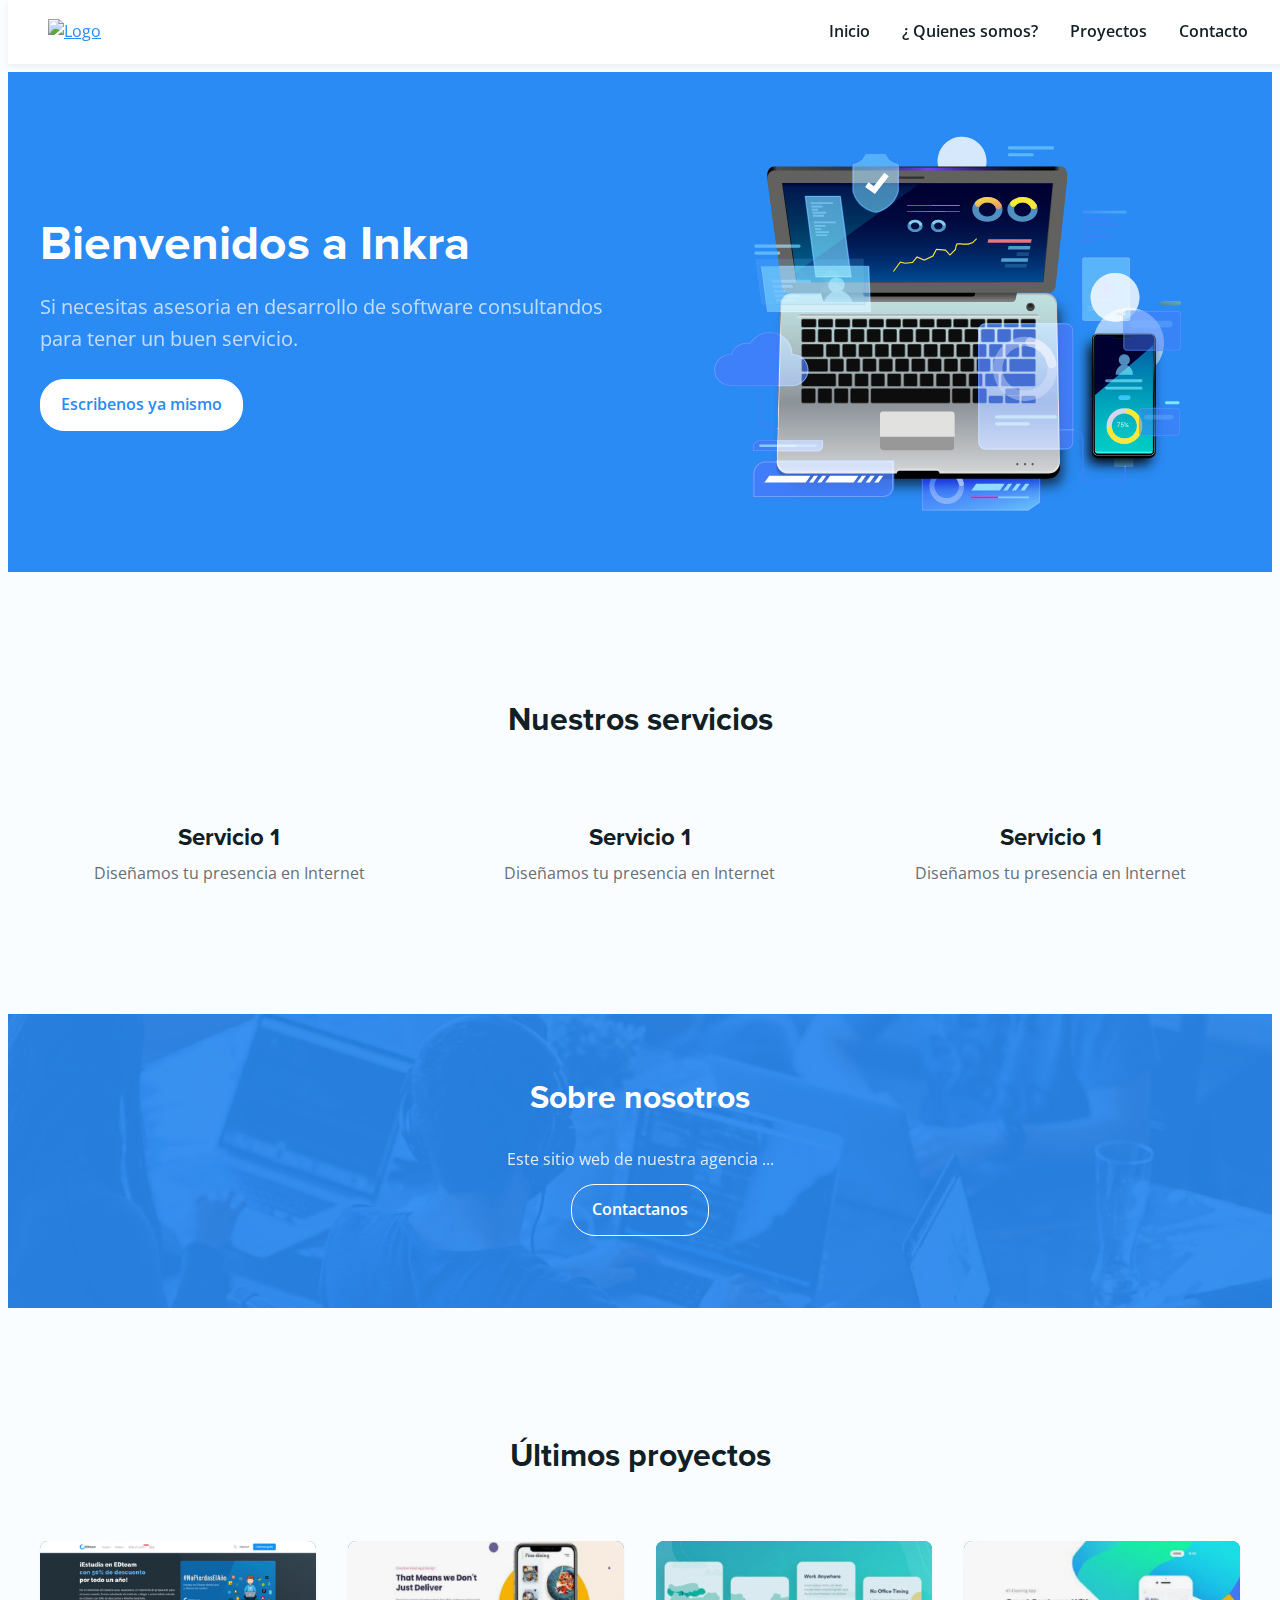
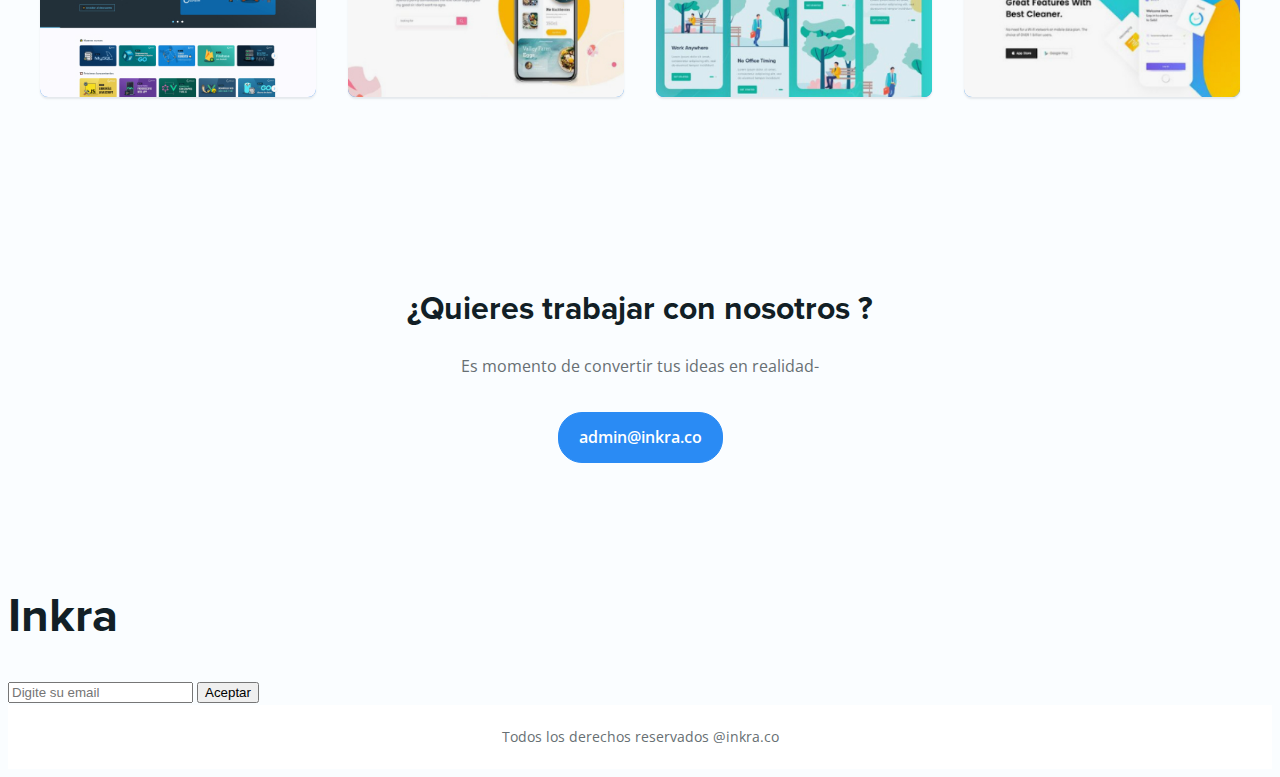
==== index.html @ 444f8870 "Merge pull request #5 from adersonrangel/dev" ====
<!DOCTYPE html>
<html lang="es">
<head>
    <meta charset="UTF-8">
    <meta name="viewport" content="width=device-width, initial-scale=1.0">
    <!-- Normalizae CSS -->
    <link rel="stylesheet" href="https://necolas.github.io/normalize.css/8.0.1/normalize.css">
    <!-- Mis estilos -->
    <link rel="stylesheet" href="./css/styles.css">
    <!-- Jam Icons -->
    <link rel="stylesheet" href="https://unpkg.com/jam-icons/css/jam.min.css">

    <title>Bienvenidos | Inkra</title>
</head>

<body>
    <!-- Cabecera -->
    <header class="main-header">
        <div class="content-wrapper">
            <a href="./index.html">
                <img src="" alt="Logo">
            </a>
            <span id="open-menu-button" class="jam jam-menu"></span>
            <nav id="main-menu" class="main-menu">
                <span id="close-menu-button" class="jam jam-close"></span>
                <ul>
                    <li>
                        <a href="./index.html">Inicio</a>
                    </li>
                    <li>
                        <a href="/nosotros.html">¿ Quienes somos?</a>
                    </li>
                    <li>
                        <a href="/proyectos.html"> Proyectos</a>
                    </li>
                    <li>
                        <a href="/contacto.html">Contacto</a>
                    </li>
                </ul>
            </nav>
        </div>
    </header>
    <main>
        <!-- Banner principal -->
        <section class="main-banner section-container">
            <div class="content-wrapper content">
                <div class="container">
                    <h1 class="title">Bienvenidos a Inkra</h1>
                    <p class="subtitle">Si necesitas asesoria en desarrollo de software consultandos para tener un buen
                        servicio.</p>
                    <div>
                        <a class="button white" href="./contacto.html">Escribenos ya mismo</a>
                    </div>
                </div>
                <div class="container">
                    <img class="image" src="./images/computer.svg" alt="Computador EDSoft">
                </div>
            </div>
        </section>
        <!-- nuestros sevicios -->
        <section class="services-section section-container">
            <h2>Nuestros servicios</h2>
            <div class="content-wrapper">
                <article class="service-item">
                    <span class="jam jam-attachment"></span>
                    <h3>Servicio 1</h3>
                    <p>Diseñamos tu presencia en Internet</p>
                </article>
                <article class="service-item">
                    <span class="jam jam-computer"></span>
                    <h3>Servicio 1</h3>
                    <p>Diseñamos tu presencia en Internet</p>
                </article>
                <article class="service-item">
                    <span class="jam jam-keyboard"></span>
                    <h3>Servicio 1</h3>
                    <p>Diseñamos tu presencia en Internet</p>
                </article>
            </div>
        </section>
        <!-- Sobre nosotros -->
        <section class="section-container about-section">
            <div class="content-wrapper">
                <h2 class="title">Sobre nosotros</h2>
                <p>Este sitio web de nuestra agencia ...</p>
                <a href="" class="button white ghost">Contactanos</a>
            </div>
            <img class="background" src="./images/bg-section.jpg" alt="Imagen de fondo">
        </section>
        <!-- Ultimos proyectos -->
        <section class="section-container last-projects">
            <h2>Últimos proyectos</h2>
            <div class="content-wrapper">
                <a href="#" class="project-item">
                    <article>
                        <div>
                            <h4>Titulo proyecto</h4>
                            <p>Descripción de proyecto</p>
                        </div>
                        <div class="image-container">
                            <img src="./images/project-1.jpg" alt="Proyecto 1">
                        </div>
                    </article>
                </a>
                <a href="#" class="project-item">
                    <article>
                        <div>
                            <h4>Titulo proyecto</h4>
                            <p>Descripción de proyecto</p>
                        </div>
                        <div class="image-container">
                            <img src="./images/project-2.jpg" alt="Proyecto 2">
                        </div>
                    </article>
                </a>
                <a href="#" class="project-item">
                    <article>
                        <div>
                            <h4>Titulo proyecto</h4>
                            <p>Descripción de proyecto</p>
                        </div>
                        <div class="image-container">
                            <img src="./images/project-3.jpg" alt="Proyecto 3">
                        </div>
                    </article>
                </a>
                <a href="#" class="project-item">
                    <article>
                        <div>
                            <h4>Titulo proyecto</h4>
                            <p>Descripción de proyecto</p>
                        </div>
                        <div class="image-container">
                            <img src="./images/project-4.jpg" alt="Proyecto 4">
                        </div>
                    </article>
                </a>
            </div>
        </section>
        <!-- Trabaja con nosotros -->
        <section class="work-with-us">
            <div class="content-wrapper">
                <h2 class="title">¿Quieres trabajar con nosotros ?</h2>
                <p class="subtitle">Es momento de convertir tus ideas en realidad-</p>
                <a href="mailto:admin@inkra.co" class="button">admin@inkra.co</a>
                <div class="social-networks">
                    <a href="#" target="_blank"><span class="jam jam-facebook"></span></a>
                    <a href="#" target="_blank"><span class="jam jam-twitter"></span></a>
                    <a href="#" target="_blank"><span class="jam jam-whatsapp"></span></a>
                    <a href="#" target="_blank"><span class="jam jam-instagram"></span></a>
                </div>
            </div>
        </section>
    </main>
    <h1>Inkra</h1>
    <form action="" method="post">
        <input type="text" name="txtEmail" id="txtEmail" placeholder="Digite su email">
        <input type="button" value="Aceptar">
    </form>
    <footer class="main-footer">
        <p>Todos los derechos reservados @inkra.co</p>
    </footer>
    <script src="./js/menu.js"></script>
</body>
</html>
---- css/styles.css ----
/* ----- ESTILOS BASE ----- */

/*  Importación de fuentes desde Google Fonts  */
@import url('https://fonts.googleapis.com/css2?family=Open+Sans:wght@400;600;800&display=swap');

/*  Importación de fuentes desde un archivo del mismo proyecto  */
@font-face {
  font-family : 'Proxima Nova Rg';
  src         : url('/files/proxima-nova-bold.otf');
}

:root {
  /*  Variables del proyecto  */

  /*  Anchura máxima del contenido en desktop */
  --max-width : 1200px;

  /*  Colores  */
  --primary-color     : #2A8BF4;
  --primary-color-alt : #035DBF;
  --title-color       : #121F26;
  --text-color        : #676F73;
  --body-bg-color     : #FAFDFF;
  --white-color       : #ffffff;
  --color             : var(--primary-color);
  --color-alt         : var(--primary-color-alt);

  /*  Fuentes  */
  --body-font  : 'Open Sans', sans-serif;
  --title-font : 'Proxima Nova Rg', sans-serif;

  /*  Tamaños  */
  --header-height     : 3rem;
  --section-spacing   : 4rem;
  --block-spacing     : 2rem;
  --body-line-height  : 1.6;
  --title-line-height : 1.3;

  /* Tamaños de fuentes */
  --h1-font-size      : 2rem;
  --h2-font-size      : 1.5rem;
  --h3-font-size      : 1.25rem;
  --h4-font-size      : 1rem;
  --big-font-size     : 1rem;
  --normal-font-size  : 0.875rem;
  --small-font-size   : 0.75rem;
  --smaller-font-size : 0.6875rem;

  /* Capas */
  --z-back       : -10;
  --z-normal     : 1;
  --z-front      : 10;
  --z-tooltip    : 20;
  --z-overlay    : 30;
  --z-modal      : 40;
  --z-fixed      : 50;
  --z-off-canvas : 100;

  /* Otros */
  --border-radius : 0.5rem;
  --box-shadow    : 0 2px 2px rgba(36, 47, 66, 0.1);
}

@media screen and (min-width: 1024px) {

  /*  Variables de tamaño en desktop  */
  :root {
    --header-height         : 4rem;
    --section-spacing       : 8rem;
    --block-spacing         : 4rem;
    --h1-font-size          : 3rem;
    --h2-font-size          : 2rem;
    --h3-font-size          : 1.5rem;
    --h4-font-size          : 1.25rem;
    --big-font-size         : 1.25rem;
    --normal-font-size      : 1rem;
    --small-font-size       : 0.875rem;
    --smaller-font-size     : 0.75rem;
  }

}

body {
  display          : flex;
  flex-direction   : column;
  min-height       : calc(100vh - var(--header-height));
  color            : var(--text-color);
  padding-top      : var(--header-height);
  font-family      : var(--body-font);
  font-size        : var(--normal-font-size);
  line-height      : var(--body-line-height);
  background-color : var(--body-bg-color);
}

a {
  color : var(--primary-color);
}

p {
  margin-top : 0;
}

h1,
h2,
h3,
h4,
h5,
h6 {
  margin-top  : 0;
  color       : var(--title-color);
  font-family : var(--title-font);
  line-height : var(--title-line-height);
  font-weight : 800;
}

h1 {
  font-size:  var(--h1-font-size);
}

h2 {
  font-size : var(--h2-font-size);
}

h3 {
  font-size : var(--h3-font-size);
}

h4 {
  font-size : var(--h4-font-size);
}

.main h1 {
  margin-bottom : var(--block-spacing);
  padding-top   : var(--block-spacing);
}

.content-wrapper {
  width        : calc(100% - 2rem);
  max-width    : var(--max-width);
  margin-left  : 1rem;
  margin-right : 1rem;
}

@media screen and (min-width: 1024px) {

  .content-wrapper {
    width        : 100%;
    margin-left  : auto;
    margin-right : auto;
  }

}


.section-container {
  margin-bottom : var(--section-spacing);
}

.section-container h1,
.section-container h2 {
  text-align : center;
}

.image-container {
  width          : 100%;
  height         : 0;
  overflow       : hidden;
  position       : relative;
  padding-bottom : 56.25%;
}

.image-container img {
  position   : absolute;
  top        : 0;
  left       : 0;
  width      : 100%;
  height     : 100%;
  object-fit : cover;
}

/* ----- BOTONES ----- */

.button {
  display         : inline-block;
  padding         : 0.75rem 1.25rem;
  border-radius   : 1.5rem;
  text-decoration : none;
  font-weight     : 600;
  color           : var(--white-color);
  background      : var(--color);
  border          : 1px solid var(--color);
}

.button:hover {
  background : var(--color-alt);
}

.button.white {
  --color     : var(--white-color);
  --color-alt : var(--body-bg-color);
  color       : var(--primary-color);
}

.button.ghost {
  color      : var(--color);
  background : transparent;
}

.button.ghost:hover {
  color      : var(--white-color);
  background : var(--color);
}

.button.ghost.white:hover {
  color      : var(--primary-color);
  background : var(--color);
}

/*  ----- MENÚ PRINCIPAL -----  */
.main-header {
  display    : flex;
  position   : fixed;
  top        : 0;
  height     : var(--header-height);
  width      : 100%;
  background : var(--white-color);
  box-shadow : 0 3px 5px rgba(112, 126, 132, 0.1);
  z-index    : var(--z-fixed);
}

.main-header .content-wrapper {
  display     : flex;
  align-items : center;
}

.main-header .jam {
  margin-left : auto;
}

.main-header img {
  height : 1.5rem;
}

@media screen and (min-width: 1024px) {

  .main-header img {
    height : 2rem;
  }

}

.main-header .jam {
  color     : var(--title-color);
  font-size : 2.5rem;
  cursor    : pointer;
}

@media screen and (min-width: 1024px) {

  .main-header .jam {
    display : none;
  }

}

.main-menu {
  display         : flex;
  justify-content : center;
  align-items     : center;


}

@media screen and (min-width: 1024px) {

  .main-menu {
    margin-left : auto;
  }

}

@media screen and (max-width: 1024px) {

  .main-menu {
    position        : fixed;
    top             : 0;
    left            : 0;
    width           : 100%;
    height          : 100vh;
    background      : var(--white-color);
    z-index         : var(--z-off-canvas);
    transform       : scale(0);
    transition      : transform 0.25s;
    will-change     : transform;
  }

}

.main-menu.active {
  transform : initial;
}

.main-menu ul {
  list-style   : none;
  padding-left : 0;
  margin       : 0;
}

@media screen and (min-width: 1024px) {

  .main-menu ul {
    display : flex;
  }

}

.main-menu .jam-close {
  position : absolute;
  right    : 1rem;
  top      : 0.5rem;
}

.main-menu a {
  display         : block;
  padding         : 0.75rem 1rem;
  color           : var(--title-color);
  text-decoration : none;
  font-weight     : 600;
}

.main-menu a:hover {
  color : var(--primary-color);
}

@media screen and (max-width: 1024px) {

  .main-menu a {
    text-align : center;
    font-size  : var(--big-font-size);
  }

}

@media screen and (min-width: 1024px) {

  .main-menu ul li:last-of-type a {
    padding-right : 0;
  }

}

/* ----- BANNER PRINCIPAL ----- */

.main-banner {
  display    : flex;
  background : var(--primary-color);
}

@media screen and (min-width: 1024px) {

  .main-banner {
    min-height : 500px;
  }

}

@media screen and (max-width: 1024px) {

  .main-banner {
    text-align : center;
    padding    : 2rem 0;
  }

}

.main-banner .content {
  display : grid;
  gap     : 2rem;
}

@media screen and (min-width: 1024px) {

  .main-banner .content {
    grid-template-columns : 1fr 1fr;
  }

}

@media screen and (min-width: 1024px) {

  .main-banner .container {
    display         : flex;
    flex-direction  : column;
    justify-content : center;
  }

  .main-banner .container:last-of-type {
    align-items : center;
  }

}

.main-banner .title {
  color         : var(--white-color);
  margin-bottom : 1rem;
}

@media screen and (min-width: 1024px) {

  .main-banner .title {
    text-align : left;
  }

}

.main-banner .subtitle {
  margin-bottom : 1.5rem;
  font-size     : var(--big-font-size);
  color         : var(--white-color);
  opacity       : 0.7;
}

.main-banner .image {
  width : 80%;
}

/* ----- SERVICIOS ----- */

.services-section h2 {
  margin-bottom : var(--block-spacing);
}

.services-section .content-wrapper {
  display         : grid;
  gap             : 2rem;
  justify-content : center;
}

@media screen and (min-width: 1024px) {

  .services-section .content-wrapper {
    grid-template-columns : repeat(3, 1fr);
  }

}

.service-item {
  display        : flex;
  flex-direction : column;
  align-items    : center;
  text-align     : center;
  max-width      : 300px;
  margin         : 0 auto;
}

.service-item .jam {
  margin-bottom : 1rem;
  color         : var(--primary-color);
  font-size     : 4rem;
}

.service-item h3 {
  margin-bottom : 0.5rem;
}

.service-item p {
  margin-bottom : 0;
}

/* ----- SOBRE NOSOTROS ----- */

.about-section {
  position   : relative;
  padding    : var(--block-spacing) 0;
  background : var(--primary-color);
  color      : var(--white-color);
  text-align : center;
}

.about-section .content-wrapper {
  position : relative;
  z-index  : var(--z-front);
}

.about-section .title {
  color : var(--white-color);
}

.about-section p {
  opacity : 0.85;
}

.about-section p:first-of-type {
  margin-bottom : 0.75rem;
}

.about-section p:nth-of-type(2) {
  margin-bottom: 2rem;
}

.about-section .button {
  margin-bottom : 0.5rem;
}

.about-section .btn-subtitle {
  font-size : var(--smaller-font-size);
  opacity   : 0.7;
}

.about-section .background {
  position   : absolute;
  left       : 0;
  top        : 0;
  width      : 100%;
  height     : 100%;
  object-fit : cover;
  z-index    : var(--z-normal);
  opacity    : 0.1;
}

/* ----- ÚLTIMOS PROYECTOS ----- */
.last-projects {
  display        : flex;
  flex-direction : column;
  align-items    : center;
}

.last-projects h2 {
  margin-bottom : var(--block-spacing);
}

.last-projects .content-wrapper {
  display       : grid;
  gap           : 2rem;
  margin-bottom : var(--block-spacing);
}

@media screen and (min-width: 1024px) {

  .last-projects .content-wrapper {
    grid-template-columns: repeat(4, 1fr);
  }

}

.project-item {
  text-decoration : none;
  border-radius   : var(--border-radius);
  box-shadow      : var(--box-shadow);
  background      : var(--primary-color);
  overflow        : hidden;
}

.project-item:hover img {
  opacity     : 0.1;
  will-change : opacity;
}

.project-item:hover article > div:first-of-type {
  will-change : opacity;
  opacity     : 1;
}

.project-item article {
  position : relative;
}

.project-item img {
  transition: opacity 0.25s;
}

.project-item article > div:first-of-type {
  display         : flex;
  flex-direction  : column;
  justify-content : center;
  align-items     : center;
  position        : absolute;
  top             : 0;
  left            : 0;
  width           : 100%;
  height          : 100%;
  opacity         : 0;
  color           : var(--white-color);
  transition      : opacity 0.25s;
  z-index         : var(--z-front);
}

.project-item article > div:first-of-type h4 {
  margin-bottom : 0.25rem;
  color         : var(--white-color);
}

.project-item article > div:first-of-type p {
  margin-bottom : 0;
  opacity       : 0.8;
  font-size     : var(--small-font-size);
}

/*  ----- TRABAJA CON NOSOTROS -----  */

.work-with-us {
  text-align    : center;
  margin-bottom : var(--block-spacing);
}

.work-with-us .title {
  margin-bottom : 1rem;
}

@media screen and (min-width: 1024px) {

  .work-with-us .title {
    margin-bottom : 1.5rem;
  }

}

.work-with-us .subtitle,
.work-with-us .button {
  margin-bottom : 1.5rem;
}

@media screen and (min-width: 1024px) {

  .work-with-us .subtitle,
  .work-with-us .button {
    margin-bottom : 2rem;
  }

}

/*  ----- REDES SOCIALES -----  */

.social-networks a {
  padding         : 0.25rem;
  color           : var(--text-color);
  font-size       : 1rem;
  text-decoration : none;
}

.social-networks a:hover {
  color : var(--primary-color);
}

.social-networks a:not(:last-of-type) {
  margin-right : 1.5rem;
}

/*  ----- FOOTER -----  */

.main-footer {
  display         : flex;
  justify-content : center;
  align-items     : center;
  margin-top      : auto;
  width           : 100%;
  height          : var(--header-height);
  background      : var(--white-color);
  font-size       : var(--small-font-size);
}

.main-footer p {
  margin-bottom : 0;
}

/*  ----- PROYECTOS -----  */
.projects-section .content-wrapper {
  display : grid;
  gap     : 2rem;
}

@media screen and (min-width: 1024px) {

  .projects-section .content-wrapper {
    grid-template-columns : repeat(3, 1fr);
  }

}

.card-project {
  border-radius : var(--border-radius);
  overflow      : hidden;
  box-shadow    : var(--box-shadow);
}

.card-project a {
  display         : inline-flex;
  align-items     : center;
  text-decoration : none;
  font-weight     : 600;
}

.card-project h3 {
  margin-bottom : 0.5rem;
}

.card-project p {
  margin-bottom : 1rem;
}

.card-project a span:first-of-type {
  margin-right : 0.25rem;
}

.card-project .jam {
  font-size : var(--big-font-size);
}

.card-project > div:nth-of-type(2) {
  padding    : 1rem;
  background : var(--white-color);
}

/*  ----- QUIÉNES SOMOS -----  */

.about-us .content-wrapper {
  display     : grid;
  gap         : var(--block-spacing);
  --max-width : 800px;
}

.about-item {
  display    : grid;
  gap        : 1.5rem;
  text-align : center;
}

.about-item > div:first-of-type {
  order : 2;
}

@media screen and (min-width: 1024px) {

  .about-item:nth-child(odd) > div:nth-of-type(2) {
    order : 2;
  }

}

@media screen and (min-width: 1024px) {

  .about-item {
    grid-template-columns : 1fr 1fr;
    gap                   : 2rem;
    text-align            : left;
  }

}

.about-item h2 {
  margin-bottom : 0.5rem;
}

.about-item p {
  margin-bottom : 0;
}

@media screen and (min-width: 1024px) {

  .about-item h2 {
    text-align : left;
  }

}

.about-item img {
  border-radius : var(--border-radius);
}

/*  ----- CONTACTO -----  */

.contact-section .content-wrapper {
  display    : grid;
  gap        : var(--block-spacing);
  text-align : center;
}

@media screen and (min-width: 1024px) {

  .contact-section .content-wrapper {
    --max-width           : 800px;
    grid-template-columns : 1fr 1fr;
    text-align            : left;
  }

}

.contact-section h4 {
  margin-bottom : 0.5rem;
}

.contact-section address {
  display    : grid;
  gap        : 1rem;
  font-style : normal;
}

@media screen and (min-width: 1024px) {

  .contact-section address {
    order : -1;
    gap   : 2rem;
  }

}

.contact-item .jam {
  font-size : 1rem;
}

.map-ubication {
  width         : 100%;
  height        : 200px;
  overflow      : hidden;
  border-radius : var(--border-radius);
}
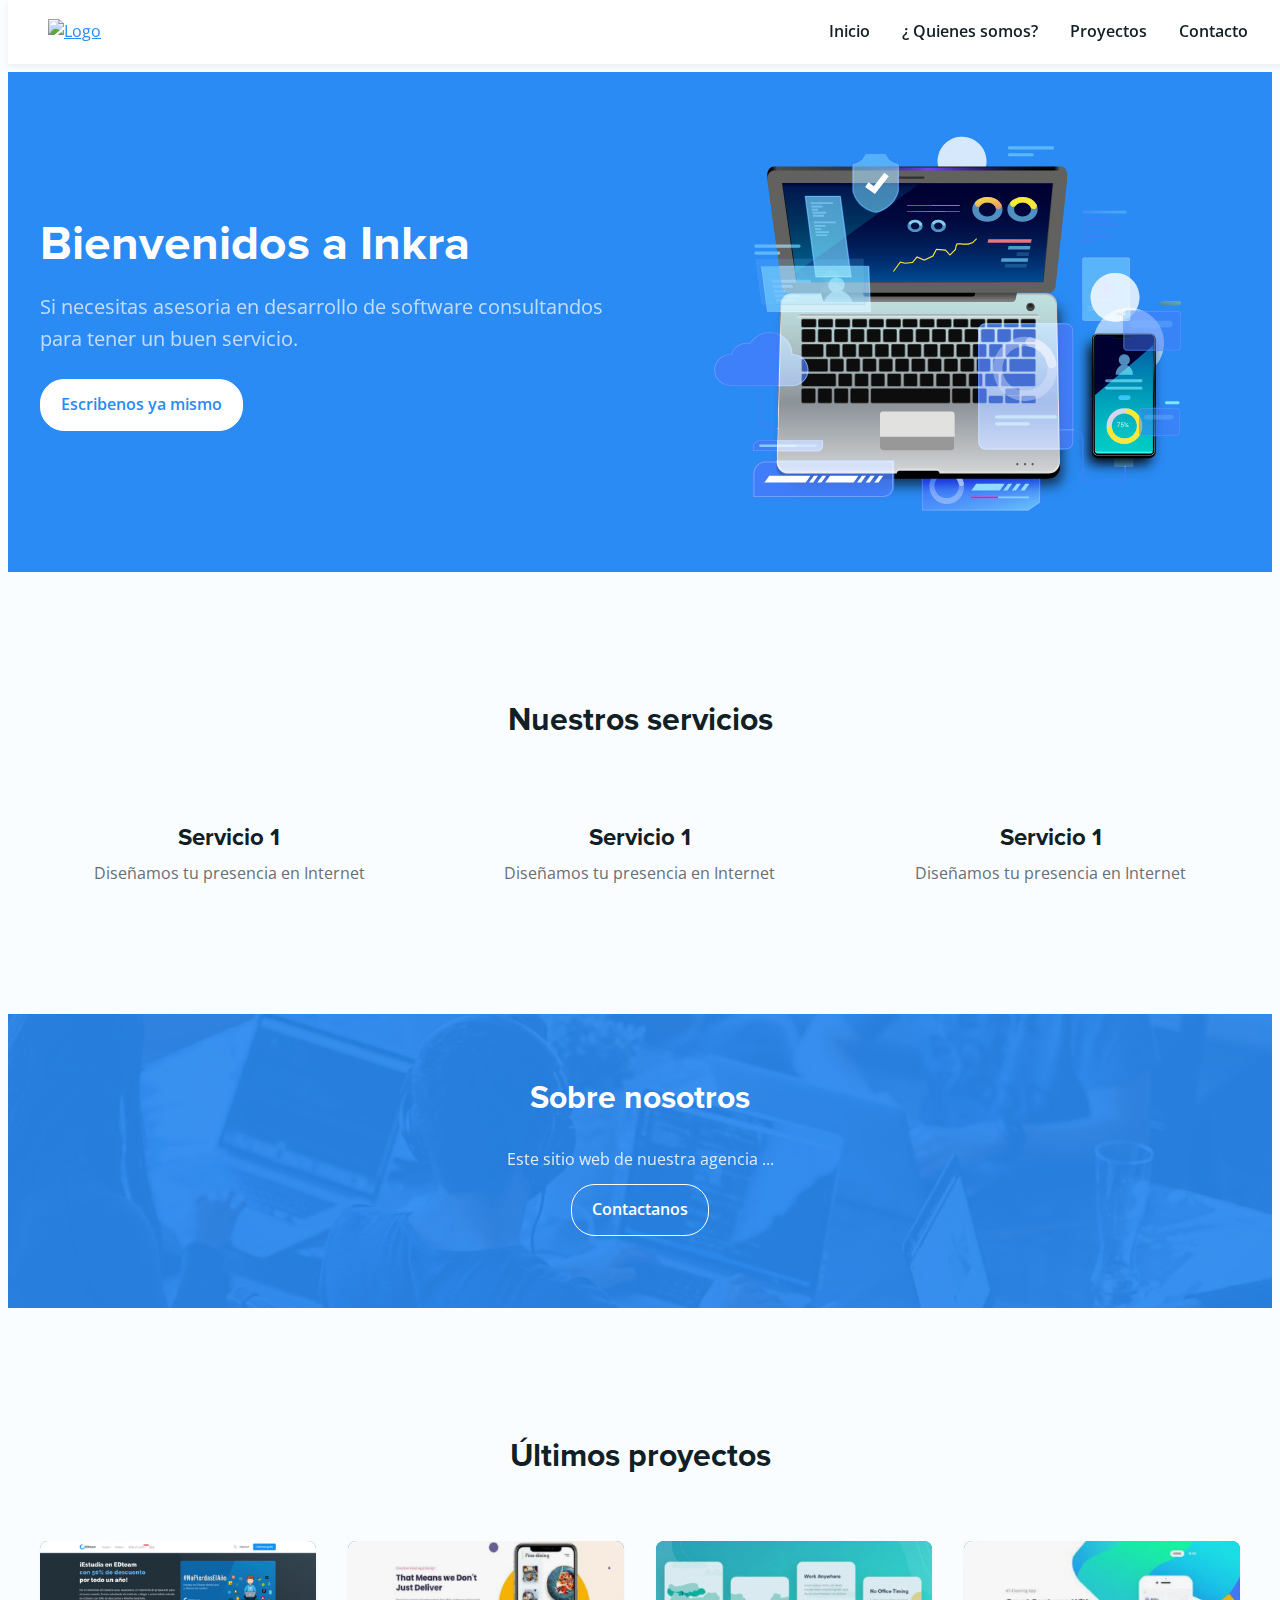
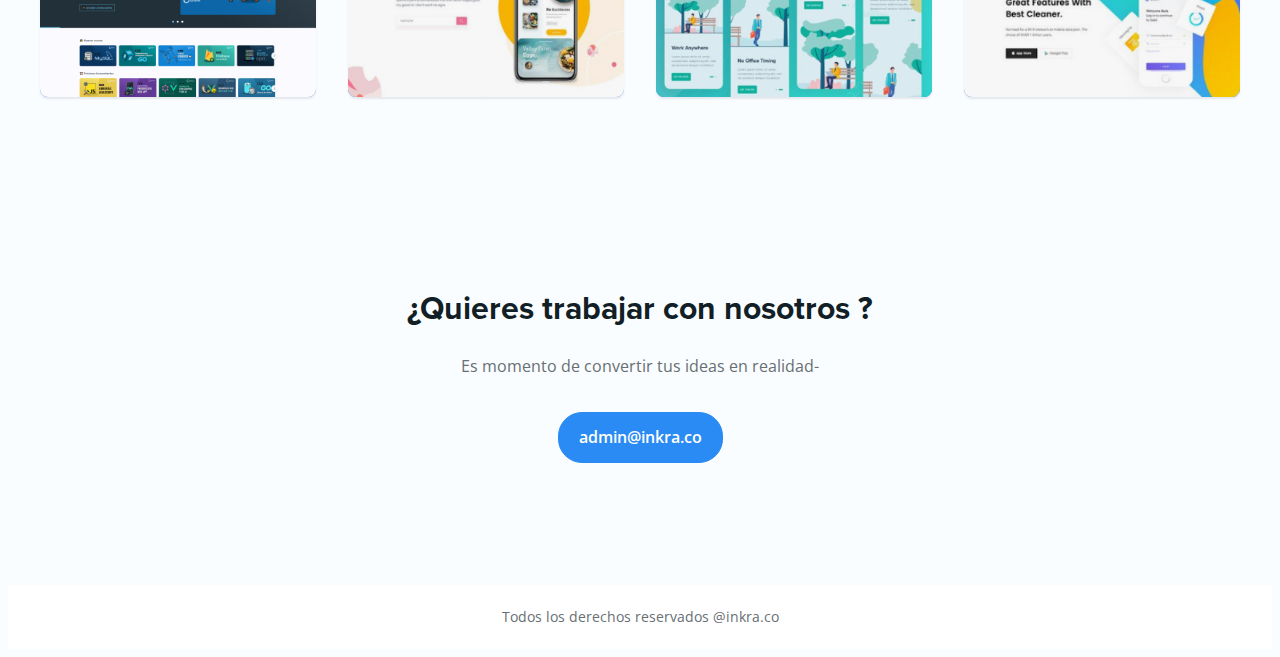
==== commit 4290b6e4: "Se elimina la iteración anterior de la pagina Inkra" ====
--- a/index.html
+++ b/index.html
@@ -151,12 +151,7 @@
                 </div>
             </div>
         </section>
-    </main>
-    <h1>Inkra</h1>
-    <form action="" method="post">
-        <input type="text" name="txtEmail" id="txtEmail" placeholder="Digite su email">
-        <input type="button" value="Aceptar">
-    </form>
+    </main>    
     <footer class="main-footer">
         <p>Todos los derechos reservados @inkra.co</p>
     </footer>
